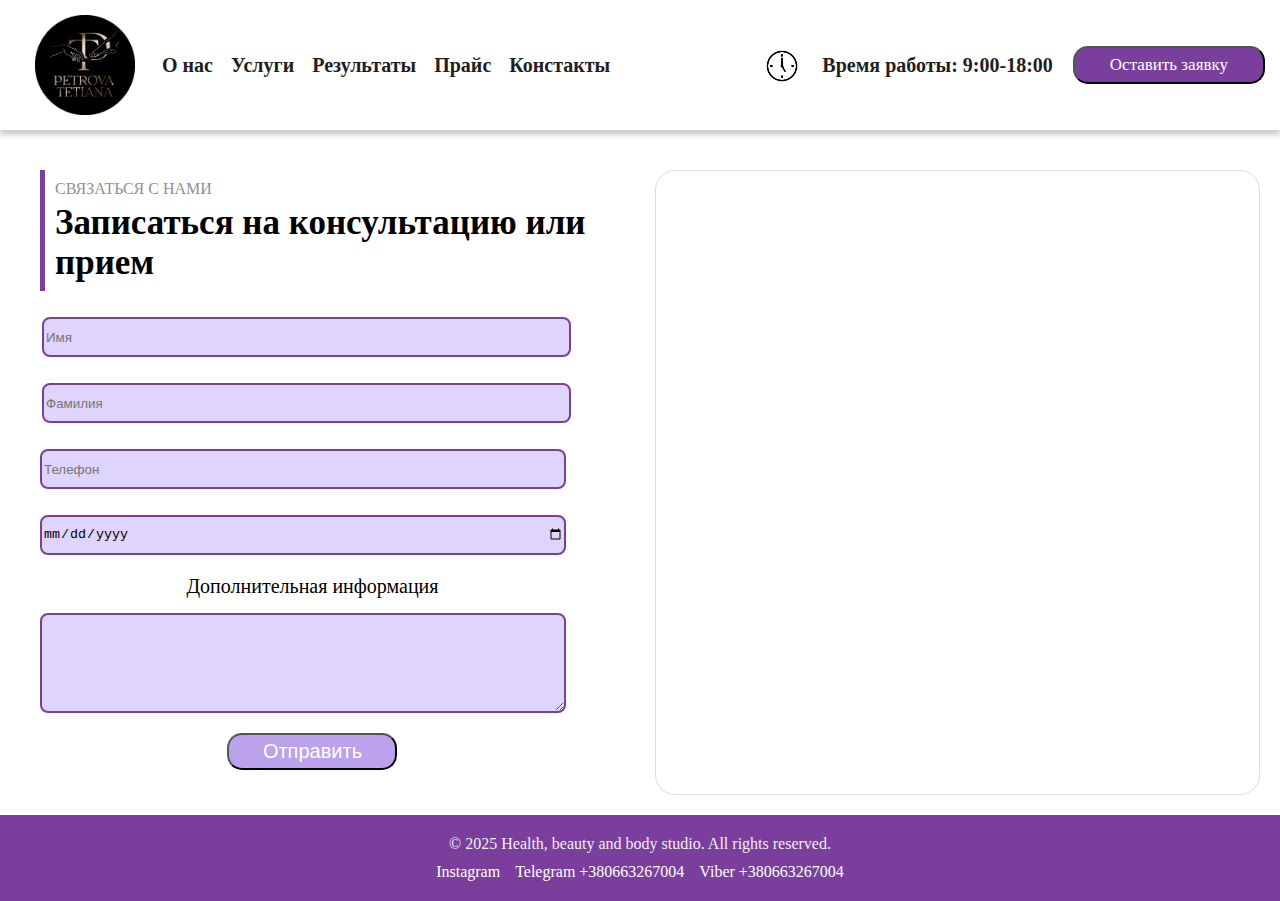
==== contact.html @ 7be34454 "new podo" ====
<!Doctype html>
<html>

<head>
    <link rel="stylesheet" href="css/global.css" type="text/css">
    <link rel="stylesheet" href="css/contact.css" type="text/css">

    <meta charset="UTF-8">
    <meta name="viewport" content="width=device-width, initial-scale=1, shrink-to-fit=no">
    <title>Podo
    </title>
</head>

<body>

    <div class="container">
        <header class="header">

            <div class="menu">
                <div class="left-menu">
                    <div class="logo">
                        <img src="Pict/logo.jpg" alt="logo">
                    </div>
                    <div class="text">
                        <div class="registration">
                            <a href="index.html">О нас</a>
                            <a href="service.html">Услуги</a>
                            <a href="result.html">Результаты</a>
                            <a href="price.html">Прайс</a>
                            <a href="contact.html">Констакты</a>
                        </div>
                    </div>
                </div>
                <div class="right-menu">
                    <div class="time">
                        <img src="Pict/time.jpg">
                    </div>

                    <div class="registration1">
                        <a href="#">Время работы: 9:00-18:00</a>
                    </div>

                    <div class="button-menu">
                        <button type="submit" class="menu-but">Оставить заявку</button>
                    </div>

                </div>
                <div class="hamburger">
                    <img src="Pict/humburger.png">
                </div>
            </div>
        </header>

        <main>
            <div class="fonj">
                <div class="consultat">
                    <!-- <p class="consultat-text">Контакты</p> -->

                    <div class="forma-map">
                        <div class="form_section1">
                            <div class="forma">
                                <div class="consultat"> 
                                    <p class="consultat-text-grey">связаться с нами</p>
                                    <p class="consultat-text">Записаться на консультацию или прием</p>
                                </div>
                                    <form action="" method="" class="form-style">
                                        <div class="name-surname">
                                            <div class="input-spaceName"><input type="text" placeholder="Имя" id="useremail" value="" class="text"></div>
                                            <div class="input-spaceName"><input type="text" placeholder="Фамилия" id="useremail" value="" class="text"></div>
                                        </div>
                                        <div class="input-space"><input type="tel" placeholder="Телефон" id="useremail" value="" class="text"></div>
                                        <div class="input-space"><input type="date" class="date-input"></div>
                                        <p class="dop-info">Дополнительная информация</p>
                                        <div class="textarea-form"><textarea name="message" id="f-message" class="textarea-form"></textarea></div>
                                        <div class="button-form"><button type="submit">Отправить</button></div>
                                
                                </form>
                            </div>
                        </div>
    
                        <div class="map">
                            <iframe src="https://www.google.com/maps/embed?pb=!1m18!1m12!1m3!1d2757.0148078729403!2d30.653273000000006!3d46.289680000000004!2m3!1f0!2f0!3f0!3m2!1i1024!2i768!4f13.1!3m3!1m2!1s0x40c7c90f96110749%3A0x983efba6a81746a6!2z0YPQuy4g0J_QsNGA0LrQvtCy0LDRjywgNDjQkSwg0KfQtdGA0L3QvtC80L7RgNGB0LosINCe0LTQtdGB0YHQutCw0Y8g0L7QsdC70LDRgdGC0YwsIDY4MDAw!5e0!3m2!1sru!2sua!4v1729972985878!5m2!1sru!2sua"
                                width="600" height="450" style="border:0;" allowfullscreen="" loading="lazy"
                                referrerpolicy="no-referrer-when-downgrade"></iframe>
                        </div>
    
                    </div>
                </div>
                <footer class="footer">
                    <div class="footer-container">
                        <p>&copy; 2025 Health, beauty and body studio. All rights reserved.</p>
                        <ul class="footer-links">
                            <li><a href="#">Instagram </a></li>
                            <li><a href="#">Telegram +380663267004</a></li>
                            <li><a href="#">Viber +380663267004</a></li>
                        </ul>
                    </div>
                </footer>



        </main>
    </div>


    <div class="popup">

        <div class="forma">
            <div class="field">
                <form action="" method="" class="form-style">
                    <div class="input-space"><input type="text" placeholder="Имя" id="useremail" value="" class="text">
                    </div>
                    <div class="input-space"><input type="text" placeholder="Фамилия" id="useremail" value=""
                            class="text"></div>
                    <div class="input-space"><input type="tel" placeholder="Телефон" id="useremail" value=""
                            class="text"></div>
                    <div class="input-space"><input type="date" class="date-input"></div>
                    <p class="dop-info">Дополнительная информация</p>
                    <div class="textarea-form"><textarea name="message" id="f-message" class="textarea-form"></textarea>
                    </div>
                    <div class="button-form"><button type="submit">Отправить</button></div>
                </form>
            </div>

            <button class="cross-right">
                <div class="cross">
                </div>
            </button>

        </div>
    </div>

    <script src="js/script.js" defer></script>
</body>

</html>
---- css/global.css ----
*{box-sizing: border-box;}

h1, h2, h3, p {
    margin: 0;
    padding: 0;
  }
  

.hamburger {
    width: 50px;

}

/* .fonj {
    margin: 0;
    background-color: #333333;
    /* background-image: url('../Pict/purple5.jpg');
    background-size: cover;
    padding: 20px 0 20px 0;
}  */



img {
    max-width: 100%;
}

a {
    text-decoration: none; /* Убирает подчеркивание */
    color: inherit; /* Наследует цвет текста родителя (например, родительского блока) */
}

.header {
    /* position: fixed; */
    box-shadow: 0 5px 5px rgba(0,0,0,0.2);
    display: flex;
}


.left-menu {
    display: flex;
    align-items: center;
    gap: 40px;
}

.right-menu {
    display: flex;
    align-items: center;
    /* gap: 20px; */
    /* display: none; */
    
    
}

.text {
    display: none;
}

.menu {
    display: flex;
    justify-content: space-between;
    align-items: center;
    padding: 15px;
    gap: 30px;
    width: 100%;
}







body {
    margin: 0;
    /* height: 100vh; 
    background-color: #f4f0f9;  */
}

/* .text {
    display: none;
} */

.button-menu button {
    margin: 0 0 0 0;
    border-radius: 15px;
    background-color: #7A3E9D;
    color: white;
    font-size: 17px;
    padding: 7px 35px 7px 35px;
    font-family: 'Lobster', cursive;
    cursor: pointer;
    display: none;
}

.registration1 a {
    /* margin: 0 7px 0 7px; */
    color: #1f1f1f;
    font-size: 20px ;
    text-decoration: none;
    font-weight: bold;
    font-family: 'Lobster', cursive;
}

.registration a:hover {
    color: #5f4b8b ;
}

.logo {
    width: 100px;
    height: 100px;
    flex-shrink: 0;
}

.logo img {
    width: 100px;
    height: 100px;
    background: none;
    margin: 0 0 0 20px;
}


.time img {
    width: 40px;
    height: 40px;
    background: none;
    display: none;
}

/* FOOTER */

.footer {
    background-color: #7A3E9D;
    color: #f0f0f0;
    padding: 20px 0;
    text-align: center;
  }
  
  .footer-container {
    max-width: 1200px;
    margin: 0 auto;
    padding: 0 20px;
  }
  
  .footer-links {
    list-style: none;
    padding: 0;
    margin: 10px 0 0;
    display: flex;
    justify-content: center;
    gap: 15px;
  }
  
  .footer-links li {
    display: inline;
  }
  
  .footer-links a {
    color: #fff;
    text-decoration: none;
    font-weight: 500;
  }
  
  .footer-links a:hover {
    text-decoration: underline;
  }
/*  */
/*  */
/*  */
/* POPOUP */
.popup {
    width: 100%;
    height: 100%;
    position: fixed;
    background-color: rgba(0, 0, 0, 0.5);
    top: 0;
    left: 0;
    z-index: 100;
    display: flex;
    justify-content: center;
    align-items: center; 
    display: none;
}

.active {
    display: flex;
}

.popup .forma {
    width: 42%;
    position: relative;
    
}

.cross {
    position: absolute;
    top: 50%;
    left: 50%;
    width: 30px;
    height: 4px;
    background-color: black;
    transform: translate(-50%, -50%) rotate(45deg);
  }

  .cross::before {
    content: '';
    position: absolute;
    width: 30px;
    height: 4px;
    background-color: black;
    transform: rotate(90deg);
    top: 0;
    left: 0;
  }
  
  

.cross-right {
    position: absolute;
    right: 5px;
    top: 5px;
    width: 30px;
    height: 30px;
    background: none;
    border: none;
    padding: 0;
    cursor: pointer;
}




.img-center img{
    width: 800px;
    height: 400px;
    object-fit: cover;
    /* mask-image: linear-gradient(to left, rgba(0, 0, 0, 1), rgba(0, 0, 0, 0)); */
    display: block;
}

.content{
    /* display: flex;
    justify-content: center; */
    
}

.text-center{
    font-weight: bold;
    font-size: 50px;
    font-family: 'Lobster', cursive;
    margin: 35px 0 40px 25px;
    /* text-align: center; */
}

.text-infa{
    font-family: 'Lobster', cursive;
    /* margin: 0 0 0 20px; */
    margin: 40px 0 0 0;
}

.o-centre{
    margin: 40px;
    /* width: 50%; */

}

/* @media (min-width: 480px) {
    .registration {
        display: none;
    }
} */


@media (min-width: 768px) {
 
    .right-menu {
        display: flex;
        
    }

    .button-menu button {
        display: block;
    }

    .registration1 br {
        display: none;
    }

    .right-menu {
        gap: 20px;
}

}

@media (min-width: 800px) {
    .img-center img{
        width: 100%;
        height: 450px;
        
    }

}

@media (min-width: 1080px) {

    .registration a {
        margin: 0 7px 0 7px;
        color: #1f1f1f;
        font-size: 20px ;
        text-decoration: none;
        font-weight: bold;
        font-family: 'Lobster', cursive;
    }

    .hamburger {
        display: none;
    }

    

    .img-center img{
        width: 100%;
        height: 500px;
        object-fit: cover;
        object-position: center;
        display: block;
    }
    

    
    .content .overlay{
        position: absolute;
        top: 0;
        left: 0;
        width: 100%;
        height: 500px;
        background: rgba(0, 0, 0, 0.5);
    }

    .content {
        position: relative;
        border: 2px solid #1f1f1f;
        width: 100%;
        height: 500px;
        background-color: rgba(0, 0, 0, 0.5);
        color: white;
    }

    /* .content{
        display: flex;
        justify-content: center; */
        /* background: linear-gradient(to right, rgba(0, 0, 0, 0.8), rgba(0, 0, 0, 0.3), rgba(0, 0, 0, 0)),
                url('center2.jpg') no-repeat center/cover;
       order: 0; */
    /* } */
    
    /* .o-centre {
        z-index: 1;
        width: 50%;
        color: white;
        position: absolute;
    } */



    .text-center{
        text-align: center;
        font-weight: bold;
        font-size: 5rem;
        font-family: 'Lobster', cursive;
        position: absolute;
        top: 15%; /* Центрирование по вертикали */
        left: 26%; /* Центрирование по горизонтали */
        transform: translate(-50%, -50%); /* Смещение на половину ширины и высоты */

    }
    
    .text-infa{
        /* text-align: justify; */
        font-family: 'Lobster', cursive;
        width: 70%;
        font-size: 1.4rem;
        position: absolute;
        top: 46%; /* Центрирование по вертикали */
        left: 51%; /* Центрирование по горизонтали */
        transform: translate(-50%, -50%); /* Смещение на половину ширины и высоты */
        
    }
    
}

@media (min-width: 1200px) {
    
.time img {
    display: inline-block;
    margin: 5px 0 0 0;
}

.text {
    display: block;
}

.time {
  flex-shrink: 0;  
}

.registration {
    width: 500px;
}

.registration1 br{
    display: block;
}

}

@media (min-width: 1350px) {

    .registration1 br {
        display: none;
    }
}
---- css/contact.css ----
/* Форма */


.consultat-text-grey {
    color: #8D9297;
    text-transform: uppercase;
    font-size: 1rem;
    text-align: left;
    margin: 0 0 0 20px;
    padding: 10px 0 0 0;
    padding-left: 10px; /* Отступ текста от полоски */
    border-left: 5px solid #7A3E9D; /* Лиловая полоска */
}

.consultat-text {
    text-align: left;
    font-weight: bold;
    font-size: 1.5rem;
    font-family: 'Lobster', cursive;
    font-size: 35px;
    padding: 5px 0 8px 0;
    margin: 0 0 0 20px;
    padding-left: 10px; /* Отступ текста от полоски */
    border-left: 5px solid #7A3E9D; /* Лиловая полоска */
    /* background-color: #7a61af; */
    /* box-shadow: 5px 5px 5px rgba(93, 91, 94, 0.5); */
}

.forma {
    text-align: center;
    /* border: 2px solid black; */
    font-family: 'Lobster', cursive;
    /* border-radius: 20px;
    background: linear-gradient(135deg, #f7f2ff, #ddd1fd);
    box-shadow: 5px 5px 5px rgba(93, 91, 94, 0.5); */
    /* margin: 0 0 20px 0; */
    margin: 20px;
    
}

.name-surname {
    flex-wrap: wrap;
    display: flex;
    justify-content: center;
}



/* .form_section1 {
    width: 42%;
    margin: 0 0 0 110px;
  
    
} */



.input-spaceName {
    margin: 0 0 0 22px;
    width: 100%;
    
}

.input-spaceName input{
    width: 94%;
    height: 40px;
    display: block;
    border-radius: 8px;
    background-color:#dfd5fc;
    border: 2px solid  #7A3E9D;
    margin: 26px 0 0 0;
    
}

.input-space {
    margin: 0 auto;
    
}

.input-space input{
    width: 90%;
    height: 40px;
    display: block;
    border-radius: 8px;
    background-color:#dfd5fc;
    border: 2px solid  #7A3E9D;
    margin: 26px 0 20px 20px;
    
}

.textarea-form textarea{
    width: 90%;
    height: 100px;
    display: block;
    border-radius: 8px;
    background-color: #dfd5fc;
    margin: 15px 0 20px 20px;
    border: 2px solid  #7A3E9D;
}

.button-form {
    margin: 0 0 10px 0;
}

.button-form button{
    display: block;
    width: 170px;
    height: 37px;
    /* margin: 15px 140px 15px 165px; */
    margin: 0 auto;
    border-radius: 15px;
    background-color: rgb(188, 161, 235);
    color: white;
    font-size: 20px;
}  

.dop-info {
    font-size: 20px;
    
}

/* КАРТА */

.forma-map {
    margin: 40px 0 0 0;
    /* margin: 30px 20px 0 20px; */
    /* background-color: #cdbeee; */
}

.map {
    position: relative;
    /* width: 100%; */
    /* max-width: 600px; Максимальная ширина карты */
    height: 625px; /* Высота карты */
    margin: auto;
    border: 1px solid #ddd;
    overflow: hidden;
    display: flex;
    border-radius: 20px;
    /* margin: 0 0 20px 70px; */
    margin: 0 20px 0 20px;
}
.map iframe {
    width: 100%;
    height: 100%;
    border: none;
}


@media (min-width: 1080px) {

    .forma-map {
        display: flex;
        
    }

    .map {
        width: 50%;
        
        margin: 0 20px 20px 50px;
    }

    .form_section1 {
    width: 50%;
    }

    .forma {
        margin: 0 0 20px 20px;
    }
}

@media (min-width: 800px) {
    

}
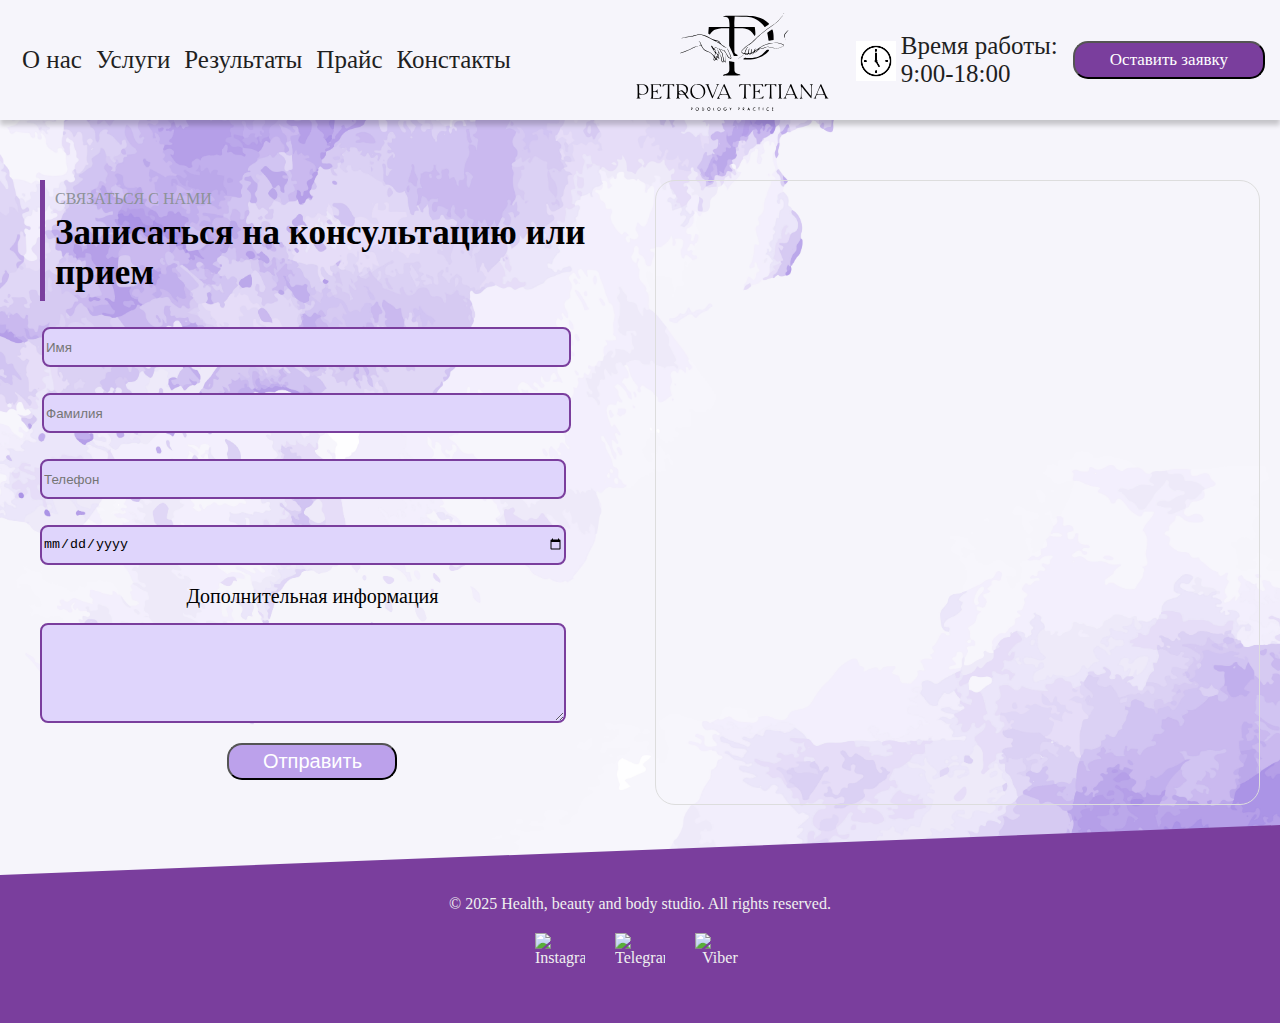
==== commit 223f2aa2: "I did everything I could" ====
--- a/contact.html
+++ b/contact.html
@@ -18,9 +18,7 @@
 
             <div class="menu">
                 <div class="left-menu">
-                    <div class="logo">
-                        <img src="Pict/logo.jpg" alt="logo">
-                    </div>
+                    
                     <div class="text">
                         <div class="registration">
                             <a href="index.html">О нас</a>
@@ -31,27 +29,30 @@
                         </div>
                     </div>
                 </div>
+                <div class="logo">
+                        <img src="Pict/logo2.svg" alt="logo">
+                    </div>
                 <div class="right-menu">
                     <div class="time">
                         <img src="Pict/time.jpg">
                     </div>
 
                     <div class="registration1">
-                        <a href="#">Время работы: 9:00-18:00</a>
+                        <a href="#">Время работы:<br> 9:00-18:00</a>
                     </div>
 
                     <div class="button-menu">
                         <button type="submit" class="menu-but">Оставить заявку</button>
                     </div>
-
+                    
                 </div>
-                <div class="hamburger">
-                    <img src="Pict/humburger.png">
-                </div>
+                    <div class="hamburger">
+                        <img src="Pict/humburger.png">
+                    </div>
             </div>
         </header>
 
-        <main>
+        <main class="main">
             <div class="fonj">
                 <div class="consultat">
                     <!-- <p class="consultat-text">Контакты</p> -->
@@ -89,11 +90,22 @@
                 <footer class="footer">
                     <div class="footer-container">
                         <p>&copy; 2025 Health, beauty and body studio. All rights reserved.</p>
-                        <ul class="footer-links">
+                        <!-- <ul class="footer-links">
                             <li><a href="#">Instagram </a></li>
                             <li><a href="#">Telegram +380663267004</a></li>
                             <li><a href="#">Viber +380663267004</a></li>
-                        </ul>
+                        </ul> -->
+                    </div>
+                    <div class="social-icons">
+                        <a href="https://www.instagram.com/t.petrova_podo_proff?igsh=MWkwOHZrNDBpdWgweQ==" target="_blank">
+                            <img src="https://upload.wikimedia.org/wikipedia/commons/a/a5/Instagram_icon.png" alt="Instagram">
+                        </a>
+                        <a href="https://t.me/Petrovapodo" target="_blank">
+                            <img src="https://upload.wikimedia.org/wikipedia/commons/8/82/Telegram_logo.svg" alt="Telegram">
+                        </a>
+                        <a href="viber://chat?number=%2B380663267004">
+                            <img src="https://cdn-icons-png.flaticon.com/512/733/733585.png" alt="Viber">
+                        </a>
                     </div>
                 </footer>
 
--- a/css/global.css
+++ b/css/global.css
@@ -5,19 +5,26 @@
     padding: 0;
   }
   
+.container {
+    background-color: #f6f5fb;
+}
+  
+nav,section,footer,header {
+    display: block;
+}
 
 .hamburger {
     width: 50px;
 
 }
 
-/* .fonj {
+.fonj {
     margin: 0;
-    background-color: #333333;
-    /* background-image: url('../Pict/purple5.jpg');
+    /* background-color: #333333; */
+    background-image: url('../Pict/2603.jpg');
     background-size: cover;
-    padding: 20px 0 20px 0;
-}  */
+    padding: 20px 0 0 0;
+} 
 
 
 
@@ -34,6 +41,10 @@
     /* position: fixed; */
     box-shadow: 0 5px 5px rgba(0,0,0,0.2);
     display: flex;
+    position: sticky;
+    top: 0;
+    z-index: 1000;
+    background-color: #ffffff; 
 }
 
 
@@ -60,21 +71,36 @@
     display: flex;
     justify-content: space-between;
     align-items: center;
-    padding: 15px;
+    padding: 10px 15px;
     gap: 30px;
     width: 100%;
-}
-
-
-
-
+    position: sticky;
+    top: 0;
+    z-index: 1000;
+    background-color: #f6f5fb;
+       
+}
+
+
+
+
+.hidden {
+    opacity: 0;
+    transform: translateY(20px);
+    transition: opacity 0.6s ease-out, transform 0.6s ease-out;
+}
+
+.visible {
+    opacity: 1;
+    transform: translateY(0);
+}
 
 
 
 body {
     margin: 0;
-    /* height: 100vh; 
-    background-color: #f4f0f9;  */
+    /* height: 100vh;  */
+    background-color: #ffffff;  
 }
 
 /* .text {
@@ -93,30 +119,32 @@
     display: none;
 }
 
+
 .registration1 a {
     /* margin: 0 7px 0 7px; */
     color: #1f1f1f;
-    font-size: 20px ;
+    font-size: 25px ;
     text-decoration: none;
-    font-weight: bold;
     font-family: 'Lobster', cursive;
 }
 
-.registration a:hover {
+.registration a:hover, .main-menu-link:hover {
     color: #5f4b8b ;
 }
 
 .logo {
-    width: 100px;
+    width: 200px;
     height: 100px;
     flex-shrink: 0;
+    
 }
 
 .logo img {
-    width: 100px;
-    height: 100px;
-    background: none;
-    margin: 0 0 0 20px;
+    width: 100%;
+    /* height: 100px; */
+    margin: 0 0 0 10px;
+    
+
 }
 
 
@@ -129,28 +157,49 @@
 
 /* FOOTER */
 
+/* icons */
+.social-icons {
+    display: flex;
+    justify-content: center;
+    gap: 30px;
+    margin: 20px 0;
+}
+.social-icons a {
+    display: inline-block;
+    width: 50px;
+    height: 50px;
+}
+.social-icons img {
+    width: 100%;
+    height: auto;
+}
+
+/*  */
+
 .footer {
     background-color: #7A3E9D;
     color: #f0f0f0;
     padding: 20px 0;
     text-align: center;
+    clip-path: polygon(0 50px, 100% 0, 100% 100%, 0% 100%);
   }
   
   .footer-container {
     max-width: 1200px;
     margin: 0 auto;
-    padding: 0 20px;
-  }
-  
-  .footer-links {
+    padding: 50px 0 0 0;
+  }
+  
+  /* .footer-links {
     list-style: none;
     padding: 0;
-    margin: 10px 0 0;
+    margin: 0 10px 0 0;
     display: flex;
     justify-content: center;
     gap: 15px;
   }
-  
+   */
+
   .footer-links li {
     display: inline;
   }
@@ -249,13 +298,16 @@
     font-size: 50px;
     font-family: 'Lobster', cursive;
     margin: 35px 0 40px 25px;
+    color: black;
     /* text-align: center; */
+    /* -webkit-text-stroke: 2px #5c5b5c; */
 }
 
 .text-infa{
+    color: black;
     font-family: 'Lobster', cursive;
     /* margin: 0 0 0 20px; */
-    margin: 40px 0 0 0;
+    margin: 40px 0 40px 20px;
 }
 
 .o-centre{
@@ -270,6 +322,90 @@
     }
 } */
 
+
+/* Вопрос - Ответ */
+.question{
+    font-weight: bold;
+    font-size: 30px;
+    font-family: 'Lobster', cursive;
+    text-align: center;
+    padding: 40px 0 20px 0;
+    box-shadow: 5px 5px 5px rgba(93, 91, 94, 0.5);
+    
+}
+    
+.answer123{
+    /* font-size: 27px; */
+    font-size: 25px;
+    font-family: 'Lobster', cursive;
+    /* background-color: #f3eafc; */
+    width: 93%;    
+    text-align: left;
+}
+
+.answer {
+    /* margin: 35px 0 0 100px; */
+    margin: 20px 0 0 35px;
+    
+}
+
+.answer-pict {
+    position: relative;
+    background: linear-gradient(135deg, #ddd1fd, #f7f2ff);
+    border: 1px solid black;
+    box-shadow: 5px 5px 5px rgba(93, 91, 94, 0.5);
+    
+    border-radius: 35px;
+    padding: 15px;
+    margin-top: 30px;
+}
+
+.answer-pict:first-child {
+    margin-top: 0;
+}
+
+.answer-pict button {
+    position: relative;
+    display: block;
+    width: 100%;
+    cursor: pointer;
+    background: none;
+    padding: 0;
+    border: none;
+}
+
+.strelochka123 {
+    width: 35px;
+    top: 50%; 
+    right: 2%;
+    position: absolute;
+    transform: translateY(-50%);
+    transition: transform 0.3s ease;
+}
+
+.answer-pict-drop {
+    max-height: 0;
+    overflow: hidden;
+    transition: max-height 0.3s ease;
+
+    font-size: 18px;
+    line-height: 26px;
+    font-family: 'Lobster', cursive;
+}
+
+.answer-pict-drop p {
+    margin-top: 10px;
+}
+
+.answer-pict.show .strelochka123 {
+    transform: rotate(180deg) translateY(50%);
+    transition: transform 0.3s ease;
+}
+
+.answer-pict.show .answer-pict-drop {
+    transition: max-height 0.3s ease;
+    max-height: 1000px;
+}
 
 @media (min-width: 768px) {
  
@@ -280,15 +416,13 @@
 
     .button-menu button {
         display: block;
+        margin: 0 0 0 15px;
     }
 
     .registration1 br {
         display: none;
-    }
-
-    .right-menu {
-        gap: 20px;
-}
+        
+    }
 
 }
 
@@ -303,13 +437,15 @@
 
 @media (min-width: 1080px) {
 
-    .registration a {
+    .registration a, .main-menu-link{
         margin: 0 7px 0 7px;
         color: #1f1f1f;
-        font-size: 20px ;
+        font-size: 25px ;
         text-decoration: none;
-        font-weight: bold;
         font-family: 'Lobster', cursive;
+        position: relative;
+        z-index: 5;
+        cursor: pointer;
     }
 
     .hamburger {
@@ -320,7 +456,7 @@
 
     .img-center img{
         width: 100%;
-        height: 500px;
+        height: 630px;
         object-fit: cover;
         object-position: center;
         display: block;
@@ -333,33 +469,19 @@
         top: 0;
         left: 0;
         width: 100%;
-        height: 500px;
-        background: rgba(0, 0, 0, 0.5);
+        height: 630px;
+        background: rgba(0, 0, 0, 0.6);
     }
 
     .content {
         position: relative;
         border: 2px solid #1f1f1f;
         width: 100%;
-        height: 500px;
+        height: 630px;
         background-color: rgba(0, 0, 0, 0.5);
         color: white;
     }
 
-    /* .content{
-        display: flex;
-        justify-content: center; */
-        /* background: linear-gradient(to right, rgba(0, 0, 0, 0.8), rgba(0, 0, 0, 0.3), rgba(0, 0, 0, 0)),
-                url('center2.jpg') no-repeat center/cover;
-       order: 0; */
-    /* } */
-    
-    /* .o-centre {
-        z-index: 1;
-        width: 50%;
-        color: white;
-        position: absolute;
-    } */
 
 
 
@@ -370,9 +492,10 @@
         font-family: 'Lobster', cursive;
         position: absolute;
         top: 15%; /* Центрирование по вертикали */
-        left: 26%; /* Центрирование по горизонтали */
+        left: 25%; /* Центрирование по горизонтали */
         transform: translate(-50%, -50%); /* Смещение на половину ширины и высоты */
-
+        -webkit-text-stroke: 2px #7A3E9D;
+        color:  #dfd5fc;
     }
     
     .text-infa{
@@ -384,7 +507,11 @@
         top: 46%; /* Центрирование по вертикали */
         left: 51%; /* Центрирование по горизонтали */
         transform: translate(-50%, -50%); /* Смещение на половину ширины и высоты */
-        
+        color:  #dfd5fc;
+    }
+
+    .answer {
+        margin: 20px 90px 0 90px;
     }
     
 }
@@ -393,7 +520,7 @@
     
 .time img {
     display: inline-block;
-    margin: 5px 0 0 0;
+    margin: 5px 5px 0 0;
 }
 
 .text {
@@ -404,14 +531,101 @@
   flex-shrink: 0;  
 }
 
+
+
 .registration {
-    width: 500px;
+    width: 578px;
+    display: flex;
+   
 }
 
 .registration1 br{
     display: block;
 }
 
+.main-menu-item{
+    position: relative;
+
+}
+
+.sub-menu a {
+    position: relative;
+    text-decoration: none;
+    color: black;
+    padding-bottom: 5px; /* Отступ перед линией */
+}
+
+.sub-menu a::after {
+    content: "";
+    position: absolute;
+    left: 7px;
+    bottom: 2px;
+    width: 0;
+    height: 3px;
+    
+    background-color: #7A3E9D; /* Цвет линии */
+    transition: width 0.3s ease-in-out;
+}
+
+.sub-menu a:hover::after {
+    width: 100%;
+}
+
+.sub-menu {
+    background-color:  #f6f5fb;
+    border: 2px solid #7A3E9D;
+    /* background-color: rgba(0, 0, 0, 0.5);  */
+    border-radius: 14px;
+    /* background-color: rgba(223, 213, 252, 0.9); */
+    margin: 10px 0;
+}
+
+
+.boss-sub-menu {
+    position: absolute;
+    top: 0;
+    left: 0;
+    z-index: 0;
+    padding: 40px 0 0 0;
+    overflow: hidden;
+    max-height: 0;
+    opacity: 0;
+    transition: max-height 0.3s, transform 0.5s, opacity 0.3s;
+    transform: translateY(-10px);
+    
+}
+
+.registration .sub-menu a {
+    color: #1f1f1f;
+    font-size: 15px ;
+    display: block;
+    white-space: nowrap; /*строка не переносится*/
+    /* padding: 7px 0; */
+    padding: 8px;
+    margin: 0;
+    border-radius: 8px;
+    
+}
+
+/* .registration .sub-menu a:hover{
+    background-color: #7A3E9D;
+    color: white;
+} */
+
+.main-menu-item:hover .boss-sub-menu{
+    max-height: 1000px;
+    opacity: 1;
+    transition: max-height 0.3s, transform 0.5s, opacity 0.3s;
+    transform: translateY(0);
+
+}
+
+/* .main-menu-item:hover .sub-menu{
+    max-height: 1000px;
+    opacity: 1;
+    transition: max-height 0.3s opacity 0.3s;
+} */
+
 }
 
 @media (min-width: 1350px) {
